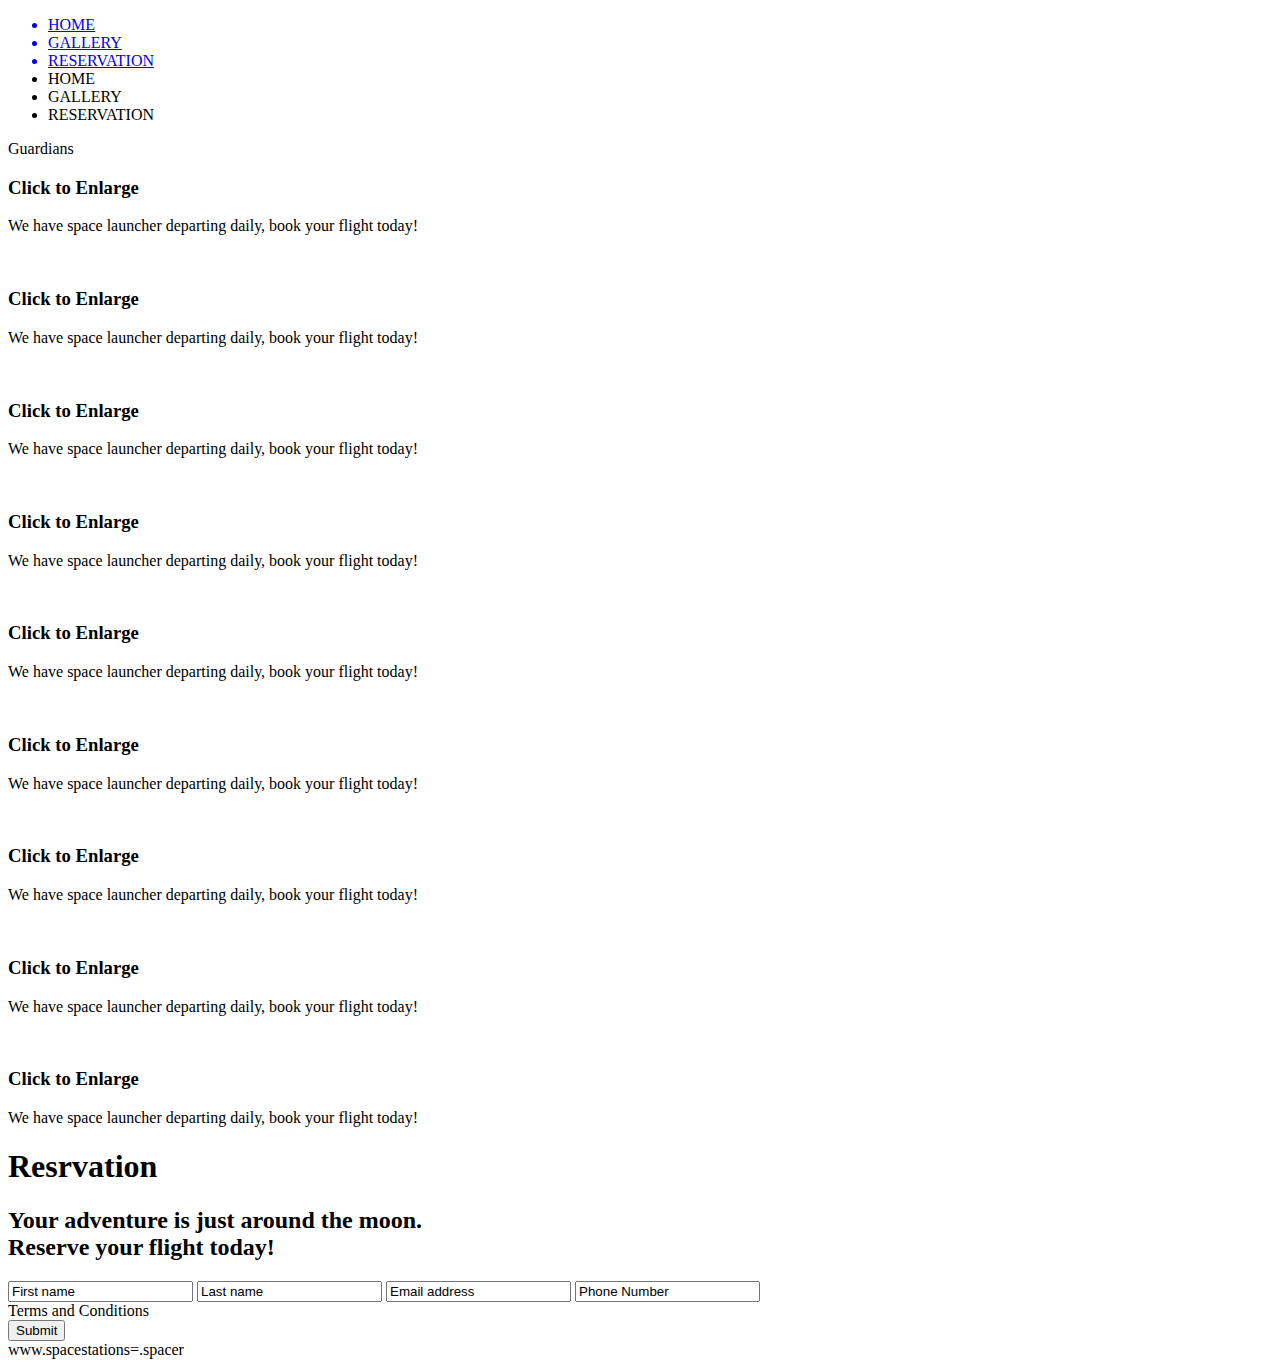
==== Space_Project/index.html @ 84de1da9 "Rename" ====
<!DOCTYPE html>
<html lang+"en">
	<head>
		<meta charset="utf-8">
		<title>Guardians! | Enlist</title>
	</head>
	<body>
	
		<!-- NAV -->
		<div>
			<div>
				<ul>
					<a href="#home" id="link"><li>HOME</li></a>
					<a href="#gallery"><li>GALLERY</li></a>
					<a href="#contact"><li>RESERVATION</li></a>
					<li>HOME</li>
					<li>GALLERY</li>
					<li>RESERVATION</li>
				</ul>
			</div>
		</div>
		<!-- END NAV -->
		
		<!--HOME -->
		<div id="home">
			<div>
				<div>
					<span>Guardians</span>
				</div>
			</div>
		</div>
		<!--END HOME -->
		
		<!-- GALLERY -->
		<section>
			<div id="gallery>
				<h1>Gallery</h1>
				<div>
				
					<!-- PHOTO-CONTAINER 1 -->
					<div>
						<div>
							<img src="./images/thumb/Thumbnail_1.jpg" alt="">
							<div>
								<h3>Click to Enlarge</h3>
								<p>We have space launcher departing daily, book your flight today!</p>
							</div>
						</div>
					</div>
					<!-- PHOTO-CONTAINER 1 -->
					
					<!-- PHOTO-CONTAINER 2 -->
					<div>
						<div>
							<img src="./images/thumb/Thumbnail_2.jpg" alt="">
							<div>
								<h3>Click to Enlarge</h3>
								<p>We have space launcher departing daily, book your flight today!</p>
							</div>
						</div>
					</div>
					<!-- PHOTO-CONTAINER 2 -->
					
					<!-- PHOTO-CONTAINER 3 -->
					<div>
						<div>
							<img src="./images/thumb/Thumbnail_3.jpg" alt="">
							<div>
								<h3>Click to Enlarge</h3>
								<p>We have space launcher departing daily, book your flight today!</p>
							</div>
						</div>
					</div>
					<!-- PHOTO-CONTAINER 3 -->
					
					<!-- PHOTO-CONTAINER 4 -->
					<div>
						<div>
							<img src="./images/thumb/Thumbnail_4.jpg" alt="">
							<div>
								<h3>Click to Enlarge</h3>
								<p>We have space launcher departing daily, book your flight today!</p>
							</div>
						</div>
					</div>
					<!-- PHOTO-CONTAINER 4 -->
					
					<!-- PHOTO-CONTAINER 5 -->
					<div>
						<div>
							<img src="./images/thumb/Thumbnail_5.jpg" alt="">
							<div>
								<h3>Click to Enlarge</h3>
								<p>We have space launcher departing daily, book your flight today!</p>
							</div>
						</div>
					</div>
					<!-- PHOTO-CONTAINER 5 -->
					
					<!-- PHOTO-CONTAINER 6 -->
					<div>
						<div>
							<img src="./images/thumb/Thumbnail_6.jpg" alt="">
							<div>
								<h3>Click to Enlarge</h3>
								<p>We have space launcher departing daily, book your flight today!</p>
							</div>
						</div>
					</div>
					<!-- PHOTO-CONTAINER 6 -->
					
					<!-- PHOTO-CONTAINER 7 -->
					<div>
						<div>
							<img src="./images/thumb/Thumbnail_7.jpg" alt="">
							<div>
								<h3>Click to Enlarge</h3>
								<p>We have space launcher departing daily, book your flight today!</p>
							</div>
						</div>
					</div>
					<!-- PHOTO-CONTAINER 7 -->
					
					<!-- PHOTO-CONTAINER 8 -->
					<div>
						<div>
							<img src="./images/thumb/Thumbnail_8.jpg" alt="">
							<div>
								<h3>Click to Enlarge</h3>
								<p>We have space launcher departing daily, book your flight today!</p>
							</div>
						</div>
					</div>
					<!-- PHOTO-CONTAINER 8 -->
					
					<!-- PHOTO-CONTAINER 9 -->
					<div>
						<div>
							<img src="./images/thumb/Thumbnail_9.jpg" alt="">
							<div>
								<h3>Click to Enlarge</h3>
								<p>We have space launcher departing daily, book your flight today!</p>
							</div>
						</div>
					</div>
					<!-- PHOTO-CONTAINER 9 -->
				
				</div>
			</div>
		</section>
			<!-- END GALLERY -->
					
					<!-- RSVP -->
					<section>
						<div id="contact">
							<div>
								<h1>Resrvation</h1>
								<div>
									<h2><span>Your adventure is just around the moon.<span>
										<br />Reserve your flight today!
									</h2>
									<p>
									<div>
										<form action="" method="post">
											<input class="rsvp" type="text" value="First name">
											<input class="rsvp" type="text" value="Last name">
											<input class="rsvp" type="text" value="Email address">
											<input class="rsvp" type="text" value="Phone Number">
											<div class="form-spacer">
												<label class="terms">Terms and Conditions</label>
											</div>
											<div>
												<input type="submit" value="Submit">
											</div>
										</form>
									</div>
								</div>
							</div>
						</div>
					</section>
					<!--END RSVP -->
					
					<!-- FOOTER -->
					<div>
						www.spacestations=.spacer
					</div>
					<!-- END FOOTER -->
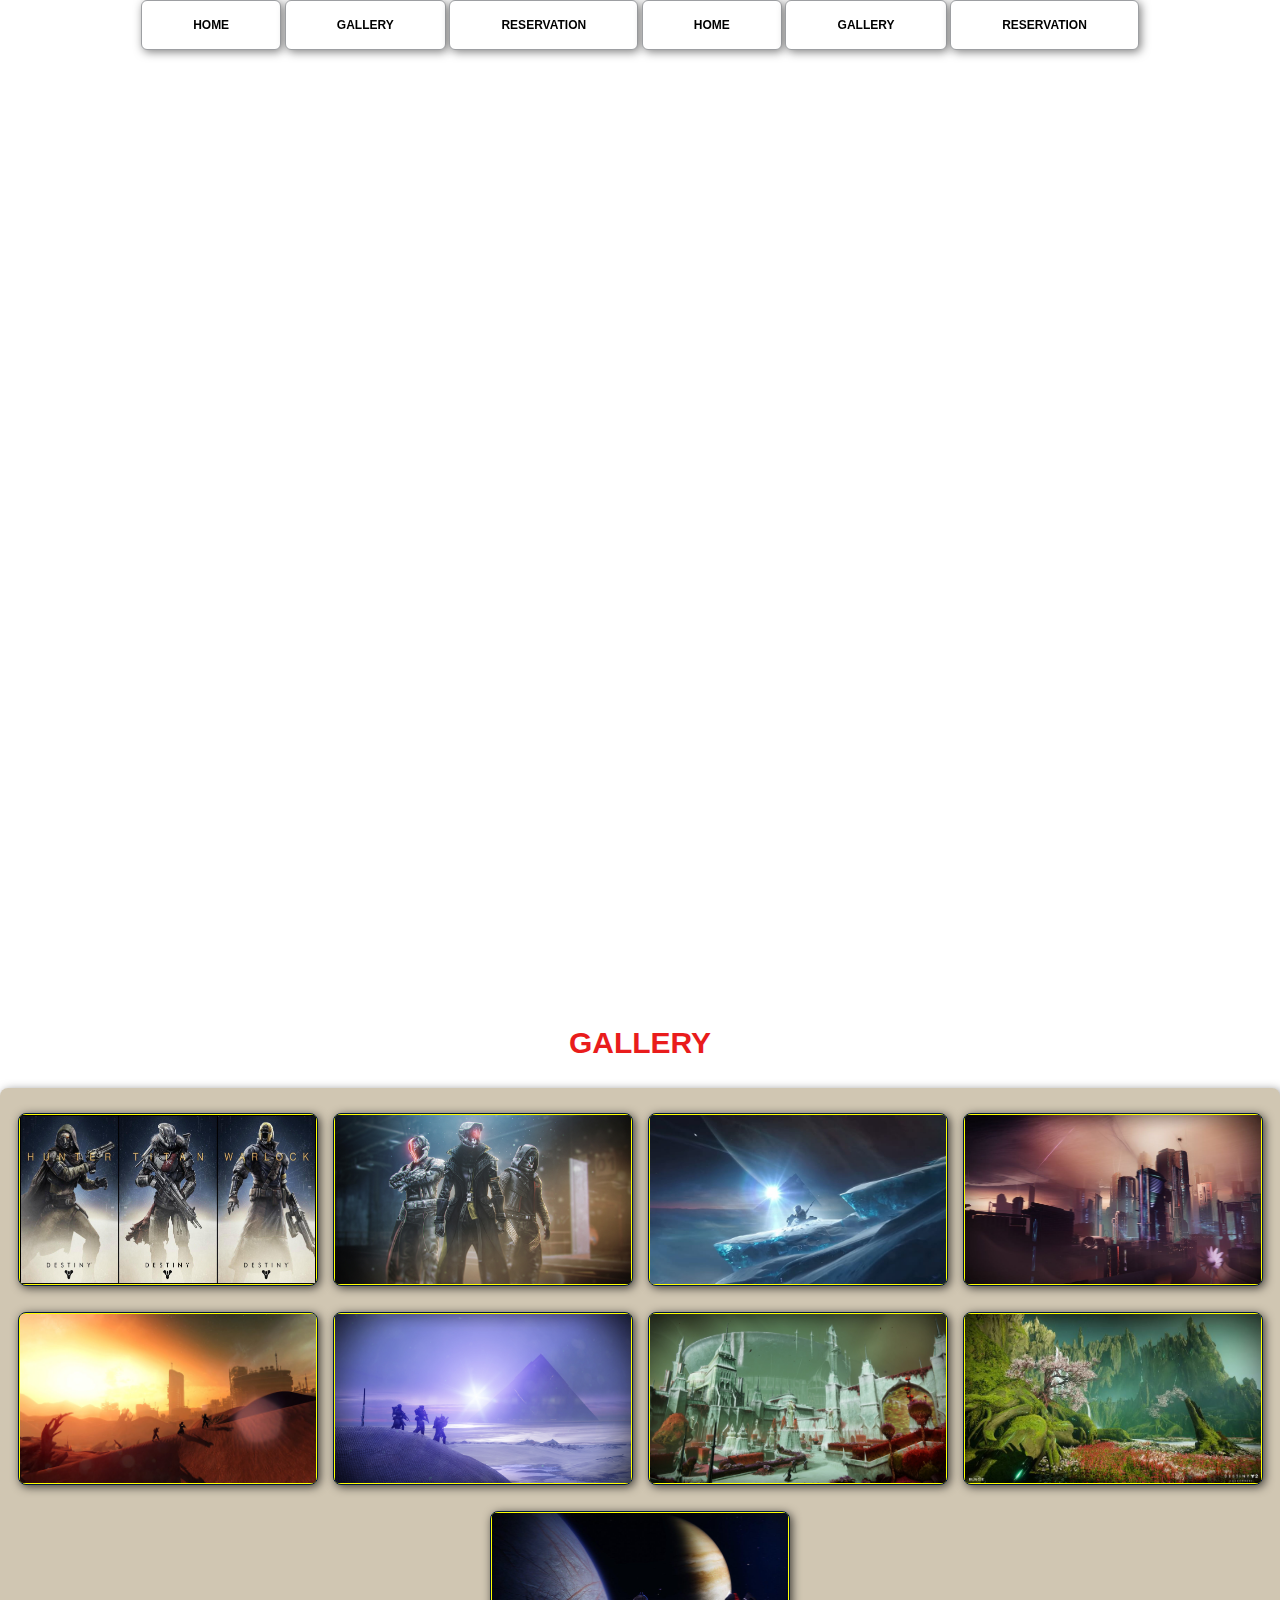
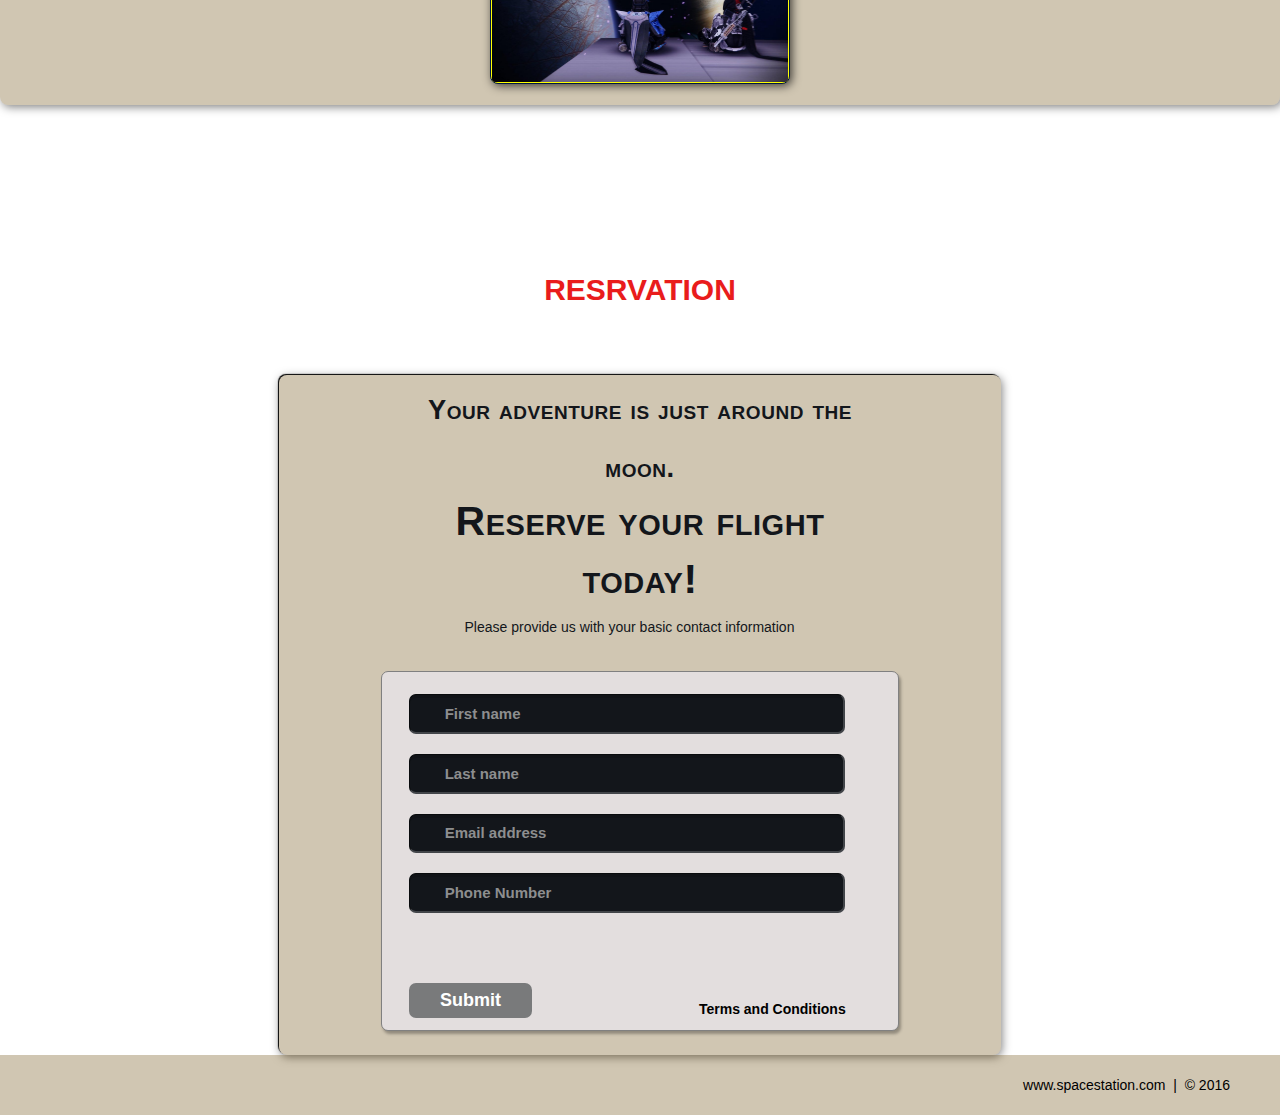
==== commit 19480569: "Space project" ====
--- a/Space_Project/index.html
+++ b/Space_Project/index.html
@@ -1,15 +1,18 @@
 <!DOCTYPE html>
 <html lang+"en">
-	<head>
-		<meta charset="utf-8">
-		<title>Guardians! | Enlist</title>
-	</head>
+
+<head>
+	<meta charset="utf-8">
+	<title>Guardians! | Enlist</title>
+	<link rel="stylesheet" href="./CSS/shared.css">
+	<link rel="stylesheet" href="./CSS/animations.css">
+</head>
 	<body>
 	
 		<!-- NAV -->
-		<div>
-			<div>
-				<ul>
+		<div class="wrap">
+			<div class="menu-container">
+				<ul class="menu">
 					<a href="#home" id="link"><li>HOME</li></a>
 					<a href="#gallery"><li>GALLERY</li></a>
 					<a href="#contact"><li>RESERVATION</li></a>
@@ -23,25 +26,25 @@
 		
 		<!--HOME -->
 		<div id="home">
-			<div>
-				<div>
-					<span>Guardians</span>
+			<div class="container"
+				<div class="text-center">
+					<span class="head-main">Guardians</span>
 				</div>
 			</div>
 		</div>
 		<!--END HOME -->
 		
 		<!-- GALLERY -->
-		<section>
-			<div id="gallery>
+		<section id="gallery>
+			<div class="container">
 				<h1>Gallery</h1>
-				<div>
+				<div class="flex-container">
 				
 					<!-- PHOTO-CONTAINER 1 -->
-					<div>
-						<div>
-							<img src="./images/thumb/Thumbnail_1.jpg" alt="">
-							<div>
+					<div class="photo-container">
+						<div class="photo">
+							<img src="./Images/Thumb/Thumbnail_1.jpg" alt="">
+							<div class="photo-overlay">
 								<h3>Click to Enlarge</h3>
 								<p>We have space launcher departing daily, book your flight today!</p>
 							</div>
@@ -50,10 +53,10 @@
 					<!-- PHOTO-CONTAINER 1 -->
 					
 					<!-- PHOTO-CONTAINER 2 -->
-					<div>
-						<div>
-							<img src="./images/thumb/Thumbnail_2.jpg" alt="">
-							<div>
+					<div class="photo-container">
+						<div class="photo">
+							<img src="./Images/Thumb/Thumbnail_2.jpg" alt="">
+							<div class="photo-overlay">
 								<h3>Click to Enlarge</h3>
 								<p>We have space launcher departing daily, book your flight today!</p>
 							</div>
@@ -62,10 +65,10 @@
 					<!-- PHOTO-CONTAINER 2 -->
 					
 					<!-- PHOTO-CONTAINER 3 -->
-					<div>
-						<div>
-							<img src="./images/thumb/Thumbnail_3.jpg" alt="">
-							<div>
+					<div class="photo-container">
+						<div class="photo">
+							<img src="./Images/Thumb/Thumbnail_3.jpg" alt="">
+							<div class="photo-overlay">
 								<h3>Click to Enlarge</h3>
 								<p>We have space launcher departing daily, book your flight today!</p>
 							</div>
@@ -74,10 +77,10 @@
 					<!-- PHOTO-CONTAINER 3 -->
 					
 					<!-- PHOTO-CONTAINER 4 -->
-					<div>
-						<div>
-							<img src="./images/thumb/Thumbnail_4.jpg" alt="">
-							<div>
+					<div class="photo-container">
+						<div class="photo">
+							<img src="./Images/Thumb/Thumbnail_4.jpg" alt="">
+							<div class="photo-overlay">
 								<h3>Click to Enlarge</h3>
 								<p>We have space launcher departing daily, book your flight today!</p>
 							</div>
@@ -86,10 +89,10 @@
 					<!-- PHOTO-CONTAINER 4 -->
 					
 					<!-- PHOTO-CONTAINER 5 -->
-					<div>
-						<div>
-							<img src="./images/thumb/Thumbnail_5.jpg" alt="">
-							<div>
+					<div class="photo-container">
+						<div class="photo">
+							<img src="./Images/Thumb/Thumbnail_5.jpg" alt="">
+							<div class="photo-overlay">
 								<h3>Click to Enlarge</h3>
 								<p>We have space launcher departing daily, book your flight today!</p>
 							</div>
@@ -98,10 +101,10 @@
 					<!-- PHOTO-CONTAINER 5 -->
 					
 					<!-- PHOTO-CONTAINER 6 -->
-					<div>
-						<div>
-							<img src="./images/thumb/Thumbnail_6.jpg" alt="">
-							<div>
+					<div class="photo-container">
+						<div class="photo">
+							<img src="./Images/Thumb/Thumbnail_6.jpg" alt="">
+							<div class="photo-overlay">
 								<h3>Click to Enlarge</h3>
 								<p>We have space launcher departing daily, book your flight today!</p>
 							</div>
@@ -110,10 +113,10 @@
 					<!-- PHOTO-CONTAINER 6 -->
 					
 					<!-- PHOTO-CONTAINER 7 -->
-					<div>
-						<div>
-							<img src="./images/thumb/Thumbnail_7.jpg" alt="">
-							<div>
+					<div class="photo-container">
+						<div class="photo">
+							<img src="./Images/Thumb/Thumbnail_7.jpg" alt="">
+							<div class="photo-overlay">
 								<h3>Click to Enlarge</h3>
 								<p>We have space launcher departing daily, book your flight today!</p>
 							</div>
@@ -122,10 +125,10 @@
 					<!-- PHOTO-CONTAINER 7 -->
 					
 					<!-- PHOTO-CONTAINER 8 -->
-					<div>
-						<div>
-							<img src="./images/thumb/Thumbnail_8.jpg" alt="">
-							<div>
+					<div class="photo-container">
+						<div class="photo">
+							<img src="./Images/Thumb/Thumbnail_8.jpg" alt="">
+							<div class="photo-overlay">
 								<h3>Click to Enlarge</h3>
 								<p>We have space launcher departing daily, book your flight today!</p>
 							</div>
@@ -134,10 +137,10 @@
 					<!-- PHOTO-CONTAINER 8 -->
 					
 					<!-- PHOTO-CONTAINER 9 -->
-					<div>
-						<div>
-							<img src="./images/thumb/Thumbnail_9.jpg" alt="">
-							<div>
+					<div class="photo-container">
+						<div class="photo">
+							<img src="./Images/Thumb/Thumbnail_9.jpg" alt="">
+							<div class="photo-overlay">
 								<h3>Click to Enlarge</h3>
 								<p>We have space launcher departing daily, book your flight today!</p>
 							</div>
@@ -151,16 +154,19 @@
 			<!-- END GALLERY -->
 					
 					<!-- RSVP -->
-					<section>
-						<div id="contact">
-							<div>
-								<h1>Resrvation</h1>
-								<div>
-									<h2><span>Your adventure is just around the moon.<span>
+					<section id="contact">
+						<div class="container">
+							<div class="heading-padding"></div>
+								<h1 class="heading-padding">Resrvation</h1>
+								<div class="reservation">
+									<h2>
+										<span>Your adventure is just around the moon.<span>
 										<br />Reserve your flight today!
 									</h2>
-									<p>
-									<div>
+									<p class="rsvp-text">
+										Please provide us with your basic contact information
+									</p>
+									<div class="form-rsvp">
 										<form action="" method="post">
 											<input class="rsvp" type="text" value="First name">
 											<input class="rsvp" type="text" value="Last name">
@@ -169,7 +175,7 @@
 											<div class="form-spacer">
 												<label class="terms">Terms and Conditions</label>
 											</div>
-											<div>
+											<div class="submit">
 												<input type="submit" value="Submit">
 											</div>
 										</form>
@@ -181,8 +187,8 @@
 					<!--END RSVP -->
 					
 					<!-- FOOTER -->
-					<div>
-						www.spacestations=.spacer
+					<div id="footer">
+						www.spacestation.com &nbsp;|&nbsp; &copy; 2016
 					</div>
 					<!-- END FOOTER -->
 									
--- a/Space_Project/CSS/shared.css
+++ b/Space_Project/CSS/shared.css
@@ -0,0 +1,356 @@
+/*-------------------------------------------
+        GENERIC STYLES
+-------------------------------------------*/
+html {
+    font-faamily: sans-serif;
+    font-size: 62.5%;
+    -webkit-tap-highlight-color: rgba(0, 0, 0, 0);
+    -webkit-text-size-adjust: 100%;
+    -ms-text-size-adjust: 100%;
+}
+
+body {
+    font-size: 14px;
+    margin: 0;
+    font-family: "Helvetica Neue", Helvetica, Arial, sans-sarif;
+    line-height: 1.42857143;
+    color: #333;
+    background-color: #fff;
+}
+
+footer,
+nav {
+    display: block;
+}
+
+h1, h2, h3, h4, h5, h6 {
+    font-family: 'open sans', sans-serif;
+}
+
+h1 {
+    line-height: 50px;
+    font-weight: 900;
+    font-size: 30px;
+    text-transform: uppercase;
+    text-align: center;
+    color: #E91C1C;
+    text-shadow: 2px 2px 3px rgba(0, 0, 0, 0)
+}
+
+h2 {
+    line-height: 50px;
+    color: #E91C1C;
+}
+
+h3 {
+    line-height: 30px;
+    padding-bottom: 20px;
+}
+
+h4 {
+    padding-top: 25px;
+    line-height: 40px;
+    padding-bottom: 0px;
+    font-size: 22px;
+    font-weight: 900;
+}
+
+p {
+    font-weight: 300;
+    line-height: 30px;
+    padding-bottom: 15px;
+}
+
+.text-center {
+    text-align: 40px;
+}
+
+.heading-padding {
+    padding-bottom: 40px;
+}
+
+section {
+    padding-top: 50px;
+    margin-top: 50px;
+}
+
+.navbar {
+    height:105px;
+    max-height: 340px;
+    display: inline-block;
+}
+
+.container {
+    padding-right: 15px;
+    padding-left: 15px;
+    margin-right: auto;
+    margin-left: auto;
+}
+
+.container-fluid {
+    padding-right: 15px;
+    padding-left: 15px;
+    margin-right: auto;
+    margin-left: auto;
+}
+
+.row {
+    margin-right: -15px;
+    margin-left: -15px;
+}
+
+.clearfix::after,
+.container::after,
+navbar::after {
+    clear: both;
+    display: table;
+    content: "";
+}
+
+.wrap {
+    height: 100%;
+    width: 100%;
+    position: absolute;
+    overflow: hidden;
+    top: 0;
+    left: 0;
+    text-align: center;
+}
+
+.menu-container {
+    max-height: 340px;
+    margin: 0% auto;
+    content:"";
+    width: 100%;
+    position: fixed;
+    z-index: 100;
+}
+ #home { 
+    background: url(../Images/Thumb/Background_Thumbnail.jpg);
+    background-attachment: fixed;
+    -webkit-background-size: cover;
+    -moz-background-size: cover;
+    -o-background-size: cover;
+    background-size: cover;
+    width: 100%;
+    display: block;
+    height: auto;
+    padding-top: 350px;
+    padding-bottom: 500px;
+    color: #fff;
+ }
+
+ .head-main {
+    text-shadow: 2px 4px 5px rgba (0, 0, 0, 0.9);
+    font-variant: small-caps;
+    color: #fff;
+    letter-spacing: 5pt;
+    word-spacing: 5pt;
+    word-spacing: 21pt;
+    font-size: 4.5em;
+    text-align: left;
+    font-family: impact, sans-serif;
+    line-height: 2;
+    font-weight: 900;
+    border: 5px double #fff;
+    padding: 10px; 
+ }
+
+ .head-sub-main {
+    font-size: 23px;
+    font-weight: 500;
+    padding: 50px 20px 10px 20px;
+    text-transform: uppercase;
+ }
+
+ .head-last {
+    font-size: 23px;
+    font-weight: 500;
+    padding: 50px 20px 10px 20px;
+    text-transform: uppercase;
+ }
+
+ /*------------------------------------------------------
+    Contact Style
+-------------------------------------------------------*/
+.flex-container{
+    display: -webkit-flex;
+    display: flex;
+    flex-wrap: wrap;
+    padding: 10px;
+    border-radius: 8px;
+    margin: 0px auto;
+    background-color: rgba(100, 65, 0, .3);
+    box-shadow: 2px 2px 10px 0 rgba(0, 0, 0, 0.5);
+}
+
+#contact{
+    background-cololr: #f5f3f3;
+}
+.reservation {
+    width: 60%;
+    padding: 10px;
+    border-radius: 8px;
+    margin: 0px auto;
+    background-color: rgba(100, 65, 0, .3);
+    box-shadow: -1px -1px 1px 0 rgba(0, 0, 0, 1), 1px 2px 10px 0 rgba(0, 0, 0, 0.5)
+}
+
+.reservation h2 {
+    width:  70%;
+    text-align: center;
+    margin: 0 auto;
+    color: #13161b;
+    font-weight: 500; 
+    font-size: 1.3em;
+    letter-spacing: 0pt;
+    word-spacing: 0pt;
+}
+
+.reservation h2 span {
+    width:  70%;
+    text-align: center;
+    margin: 0 auto;
+    color: #13161b;
+    font-weight: 900; 
+    font-size: 1.5em;
+    font-variant: small-caps;
+    letter-spacing: .4pt;
+    word-spacing: .3pt;
+}
+
+.reservation p {
+    color: #13161B;
+    width: 50%;
+    margin: 0 auto;
+}
+
+.reservation form {
+    font-size: 15px;
+    outline: none;
+    font-weight: 600;
+    color: #8D8E8F;
+    padding: 12px 12px;
+    width: 70%;
+    border: 1px solid #808080;
+    margin: 2% auto;
+    border-radius: 7px;
+    background: rgb(227, 222, 222);
+    box-shadow: 2px 3px 3px 0px rgba(0, 0, 0, 0.3);
+    font-family: 'Raleway', sans-serif;
+}
+
+.reservation input[type="text"] {
+    font-size: 15px;
+    outline: none;
+    font-weight: 600;
+    color: #8D8E8F;
+    padding: 2% 1% 2% 7%;
+    width: 80%;
+    border-top: 1px solid #090B0D;
+    border-right: 2px solid #424549;
+    border-bottom: 2px solid #424549;
+    border-left: 1px solid #090B0D;
+    margin: 10px 1em;
+    border-radius: 7px;
+    background: #13161B;
+    box-shadow: inset 0px 3px 0px 0px rgba(5, 5, 5, 0.15);
+    font-family: 'raleway', sans-serif;
+}
+
+.reservation input[type="text"]:hover {
+    box-shadow: 0 0 18px rgba(100, 65, 0, .8);
+}
+
+.form-spacer {
+    padding: 30px 39px;
+}
+
+.terms {
+    margin: 30px 1px 0 0;
+    margin-top: 13%;
+    padding-left: 52px;
+    font-size: 14px;
+    line-height: 5px;
+    color: #000;
+    cursor: pointer;
+    font-family: 'Raleway', sans-serif;
+    font-weight: 600;
+    position: relative;
+    display: inline;
+    float: right;
+}
+
+.terms:hover{
+    color: orange;
+    text-decoration: underline;
+}
+
+.submit input[type="submit"]{
+    color: rgb(255, 255, 255);
+    cursor: pointer;
+    border: none;
+    font-weight: 900;
+    outline: none;
+    text-align: center;
+    font-family: 'Raleway',sans-serif;
+    margin: 0px 3%;
+    padding: 7px 0px;
+    width: 25%;
+    font-size: 18px;
+    transition: border-color 0.3s color 0.3s background-color0.3s;
+    border-radius: 7px;
+    background-color: #797a7b;
+    box-shadow: 1px 1px 4px 0 rgba (0, 0, 0, 0.3);
+}
+
+.submit input[type="submit"]:hover {
+    color: #000;
+    background-color: #8D8E8F;
+    box-shadow: inset 1px 2px 15px 0 rgba(0, 0, 0, 0.5);
+}
+
+/*---------------------------------------------------------------
+    FOOTER STYLES
+---------------------------------------------------------------*/
+#footer {
+    background-color: rgba(100, 65, 0, .3);
+    color: #000;
+    text-shadow: 2px 2px 8px 0 rgba(0, 0, 0, .3);
+    padding: 20px 50px 20px 50px;
+    text-align: right;
+}
+
+/*--------------------------------------------------------------
+    @MEDIA QUERIES
+--------------------------------------------------------------*/
+
+@media all and (max-width: 640px) and (min-width: 200px) {
+    .head-main {
+        font-size: 28px;
+    }
+}
+
+@media all and (min-width: 381px) and (min-width: 200px) {
+    .head-main {
+        font-size: 24px;
+    }
+}
+
+@media (min-width: 768px) {
+    .container {
+        width: 750px;
+    }
+}
+
+@media (min-width: 992px) {
+    .container {
+        width: 750px;
+    }
+}
+
+@media (min-width: 1200px) {
+    .container {
+        width: 1170px;
+    }
+}--- a/Space_Project/CSS/animations.css
+++ b/Space_Project/CSS/animations.css
@@ -0,0 +1,108 @@
+
+/*-------------------------------------------------------
+    MENU SECTION ANIMATION
+-------------------------------------------------------*/
+.menu {
+    color: #f00;
+    font: bold 12px/18px sans-serif;
+    text-align: center;
+    display: inline;
+    margin: 0% auto;
+    padding: 0;
+    list-style: none;
+    text-decoration: none;
+}
+
+.menu li { 
+    color: #000;
+    background-color: rgba(255, 255, 255, 1);
+    display: inline-block;
+    margin: 0% auto;
+    position: relative;
+    padding: 15px 4%;
+    border: 1px solid #9D9FA2;
+    box-shadow: 2px 2px 10px 0 rgba(0, 0, 0, 0.5);
+    border-radius: 6px;
+    /*background-color: #052136;*/
+    cursor: pointer;
+    transition-property: background;
+    transition-duration: .4s;
+    transition-delay: 0s;
+    transition-timing-function: ease-in-out;
+}
+
+.menu li:hover {
+    color: #f00;
+    background-color: rgba(100, 65,0,0.3);
+}
+
+/*-----------------------------------------------------
+    GALLERY SECTION ANIMATION
+-----------------------------------------------------*/
+
+.photo {
+    position: relative;
+    line-height: 0;
+    margin-bottom: 2em;
+    overflow: hidden;
+    border-radius: 8px;
+    padding: 1px;
+    border: 1px solid #021a40;
+    background-color: #ff0;
+    box-shadow: 2px 2px 10px 0 rgba(0, 0, 0, 0.7);
+}
+
+.photo-container {
+    text-align: center;
+    margin: 15px auto;
+    width: 300px;
+    height: 169px;
+}
+
+.photo-container img {
+    max-width: 100%;
+    width: 300px;
+    height: 169px;
+}
+
+.photo-overlay {
+    color: #fff;
+    position: absolute;
+    top: 0;
+    right: ;
+    bottom: 0;
+    left: 0;
+    padding-left: 20px;
+    padding-right: 20px;
+    justify-content: center;
+    align-items: center;
+    background: rgba(0, 0, 0, .5)
+}
+
+.white-head {
+    color: #C9BDAA;
+    margin-top: 5%;
+}
+/*----------------------------------------------
+    PHOTO OVERLAY TRANSITIONS
+----------------------------------------------*/
+
+.photo-overlay {
+    opacity: 0;
+    transition: opacity .5s;
+    border-radius: 10px;
+    cursor: pointer;
+}
+
+.photo-overlay:hover {
+    opacity: 1;
+}
+
+.photo img {
+    transition: transform .5s;
+    transform-origin: 50% 50%;
+}
+
+.photo:hover img {
+    transform: scale(1.1);
+}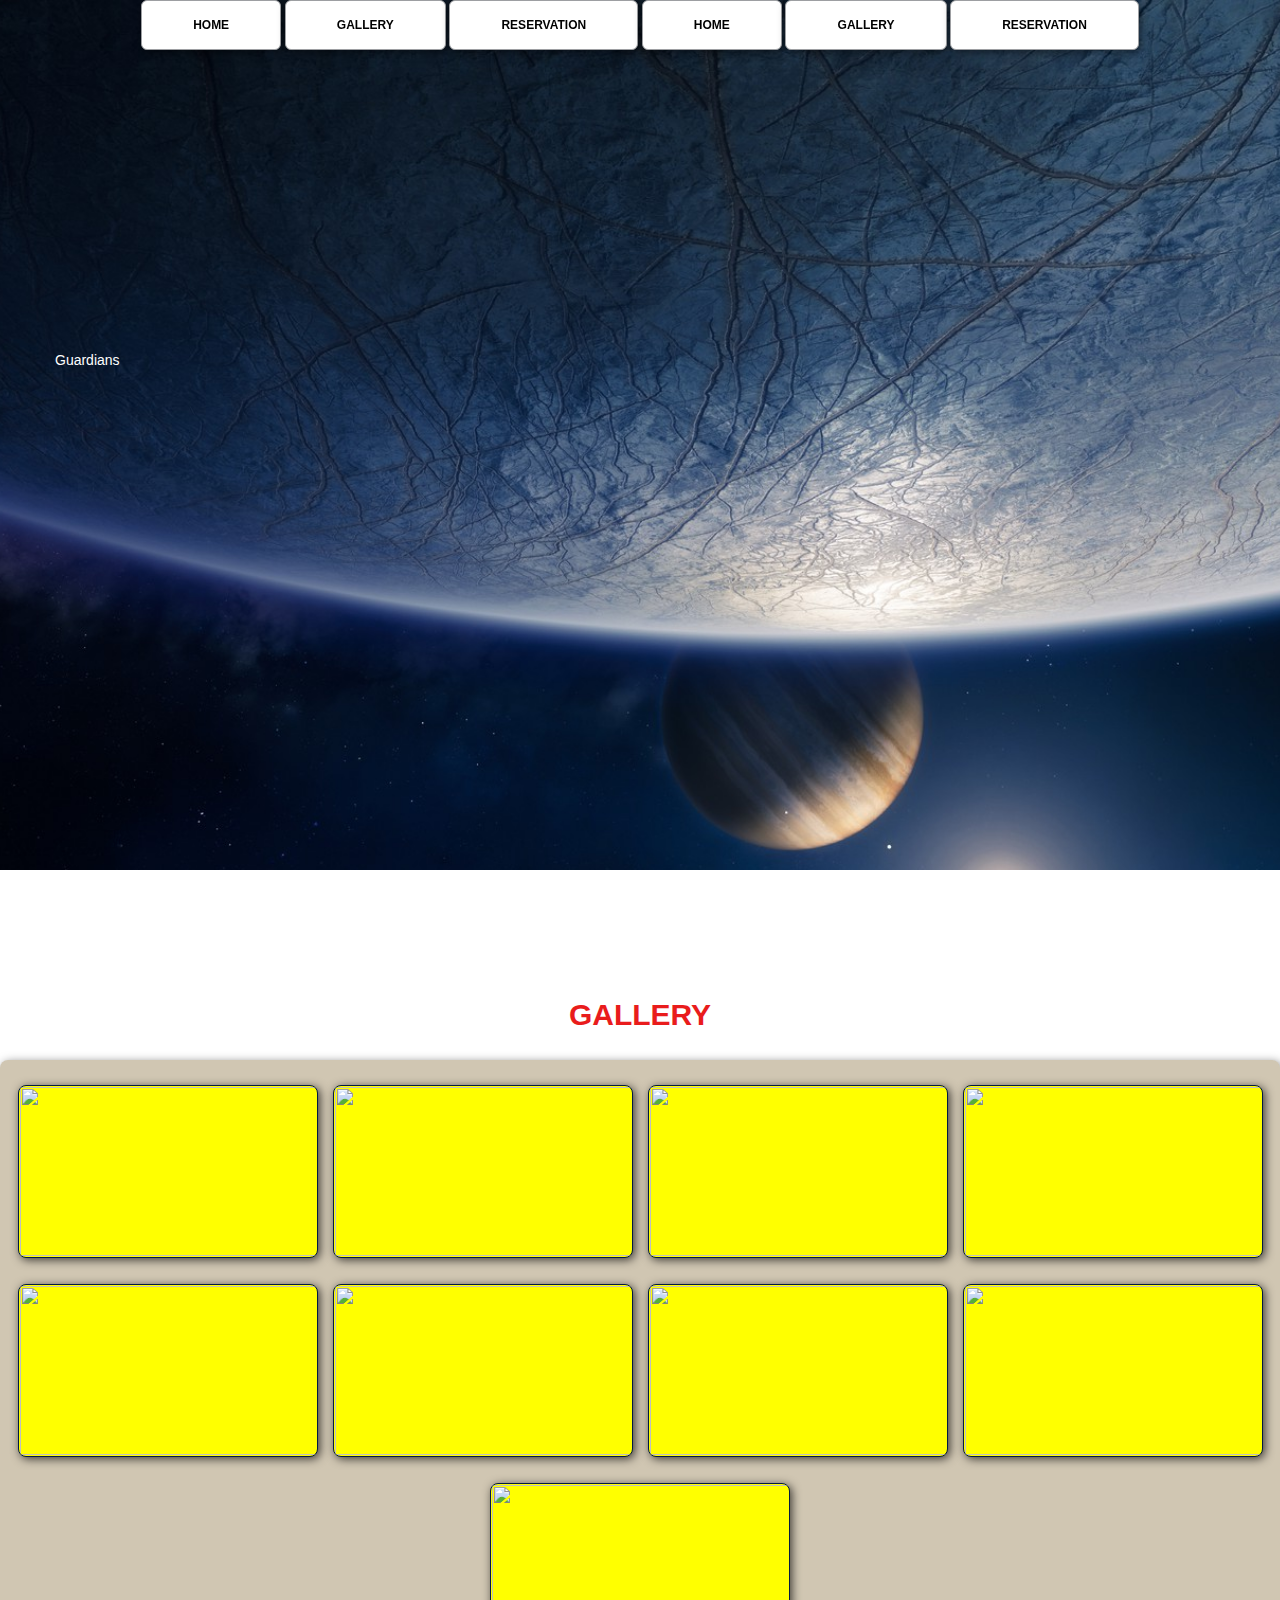
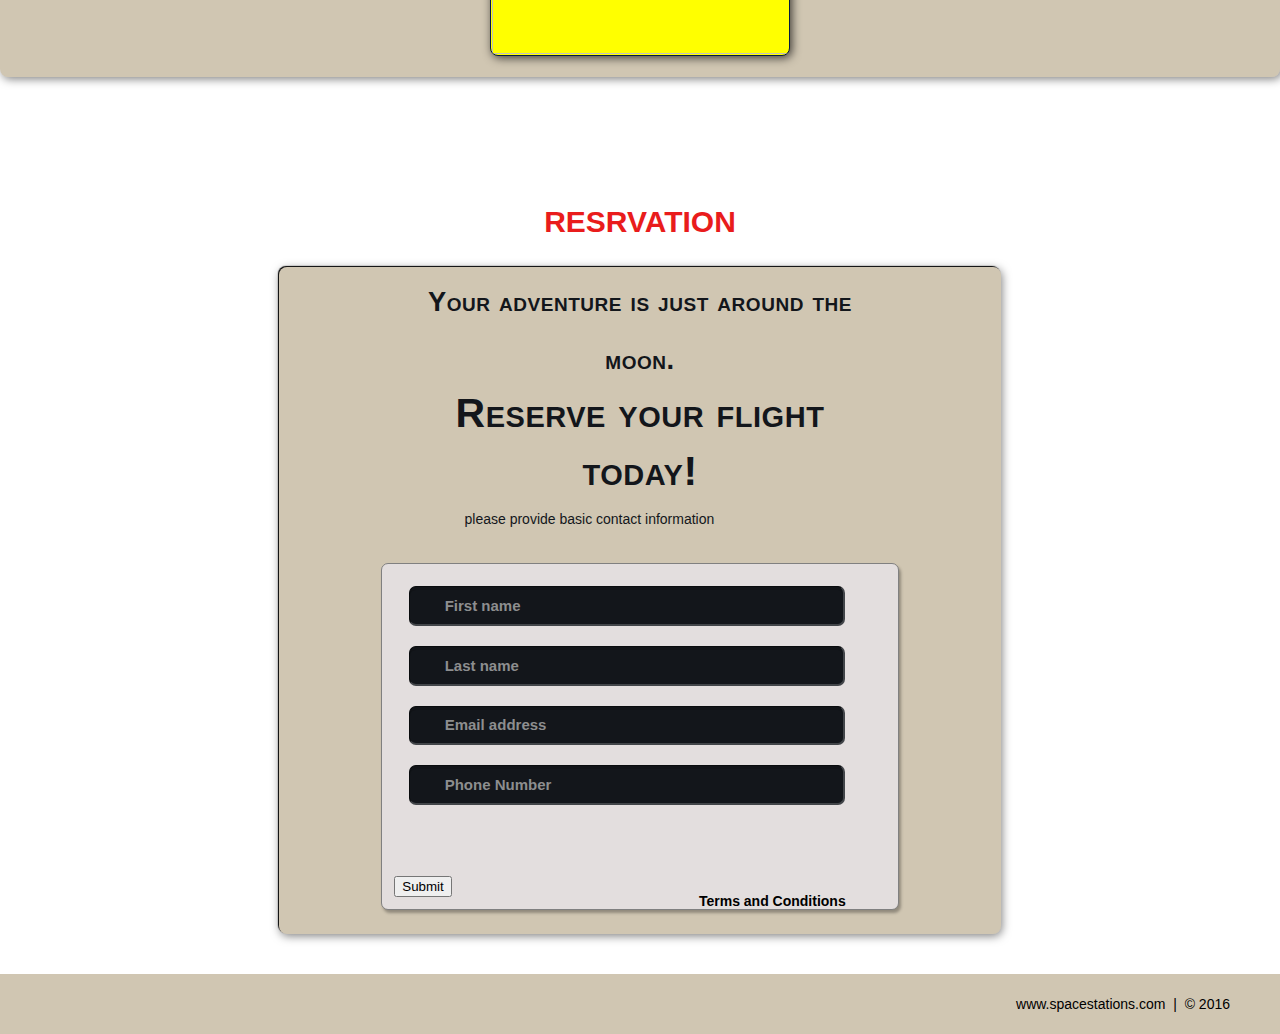
==== commit 6b6e5339: "index.html change" ====
--- a/Space_Project/index.html
+++ b/Space_Project/index.html
@@ -1,12 +1,11 @@
 <!DOCTYPE html>
 <html lang+"en">
-
-<head>
-	<meta charset="utf-8">
-	<title>Guardians! | Enlist</title>
-	<link rel="stylesheet" href="./CSS/shared.css">
-	<link rel="stylesheet" href="./CSS/animations.css">
-</head>
+	<head>
+		<meta charset="utf-8">
+		<title>Guardians! | Enlist</title>
+		<link rel="stylesheet" href="./CSS/shared.css">
+		<link rel="stylesheet" href="./CSS/animations.css">
+	</head>
 	<body>
 	
 		<!-- NAV -->
@@ -26,9 +25,9 @@
 		
 		<!--HOME -->
 		<div id="home">
-			<div class="container"
+			<div class="container">
 				<div class="text-center">
-					<span class="head-main">Guardians</span>
+					<span>Guardians</span>
 				</div>
 			</div>
 		</div>
@@ -43,7 +42,7 @@
 					<!-- PHOTO-CONTAINER 1 -->
 					<div class="photo-container">
 						<div class="photo">
-							<img src="./Images/Thumb/Thumbnail_1.jpg" alt="">
+							<img src="./images/thumb/Thumbnail_1.jpg" alt="">
 							<div class="photo-overlay">
 								<h3>Click to Enlarge</h3>
 								<p>We have space launcher departing daily, book your flight today!</p>
@@ -55,7 +54,7 @@
 					<!-- PHOTO-CONTAINER 2 -->
 					<div class="photo-container">
 						<div class="photo">
-							<img src="./Images/Thumb/Thumbnail_2.jpg" alt="">
+							<img src="./images/thumb/Thumbnail_2.jpg" alt="">
 							<div class="photo-overlay">
 								<h3>Click to Enlarge</h3>
 								<p>We have space launcher departing daily, book your flight today!</p>
@@ -67,7 +66,7 @@
 					<!-- PHOTO-CONTAINER 3 -->
 					<div class="photo-container">
 						<div class="photo">
-							<img src="./Images/Thumb/Thumbnail_3.jpg" alt="">
+							<img src="./images/thumb/Thumbnail_3.jpg" alt="">
 							<div class="photo-overlay">
 								<h3>Click to Enlarge</h3>
 								<p>We have space launcher departing daily, book your flight today!</p>
@@ -79,7 +78,7 @@
 					<!-- PHOTO-CONTAINER 4 -->
 					<div class="photo-container">
 						<div class="photo">
-							<img src="./Images/Thumb/Thumbnail_4.jpg" alt="">
+							<img src="./images/thumb/Thumbnail_4.jpg" alt="">
 							<div class="photo-overlay">
 								<h3>Click to Enlarge</h3>
 								<p>We have space launcher departing daily, book your flight today!</p>
@@ -91,7 +90,7 @@
 					<!-- PHOTO-CONTAINER 5 -->
 					<div class="photo-container">
 						<div class="photo">
-							<img src="./Images/Thumb/Thumbnail_5.jpg" alt="">
+							<img src="./images/thumb/Thumbnail_5.jpg" alt="">
 							<div class="photo-overlay">
 								<h3>Click to Enlarge</h3>
 								<p>We have space launcher departing daily, book your flight today!</p>
@@ -103,7 +102,7 @@
 					<!-- PHOTO-CONTAINER 6 -->
 					<div class="photo-container">
 						<div class="photo">
-							<img src="./Images/Thumb/Thumbnail_6.jpg" alt="">
+							<img src="./images/thumb/Thumbnail_6.jpg" alt="">
 							<div class="photo-overlay">
 								<h3>Click to Enlarge</h3>
 								<p>We have space launcher departing daily, book your flight today!</p>
@@ -115,7 +114,7 @@
 					<!-- PHOTO-CONTAINER 7 -->
 					<div class="photo-container">
 						<div class="photo">
-							<img src="./Images/Thumb/Thumbnail_7.jpg" alt="">
+							<img src="./images/thumb/Thumbnail_7.jpg" alt="">
 							<div class="photo-overlay">
 								<h3>Click to Enlarge</h3>
 								<p>We have space launcher departing daily, book your flight today!</p>
@@ -127,7 +126,7 @@
 					<!-- PHOTO-CONTAINER 8 -->
 					<div class="photo-container">
 						<div class="photo">
-							<img src="./Images/Thumb/Thumbnail_8.jpg" alt="">
+							<img src="./images/thumb/Thumbnail_8.jpg" alt="">
 							<div class="photo-overlay">
 								<h3>Click to Enlarge</h3>
 								<p>We have space launcher departing daily, book your flight today!</p>
@@ -139,7 +138,7 @@
 					<!-- PHOTO-CONTAINER 9 -->
 					<div class="photo-container">
 						<div class="photo">
-							<img src="./Images/Thumb/Thumbnail_9.jpg" alt="">
+							<img src="./images/thumb/Thumbnail_9.jpg" alt="">
 							<div class="photo-overlay">
 								<h3>Click to Enlarge</h3>
 								<p>We have space launcher departing daily, book your flight today!</p>
@@ -156,17 +155,17 @@
 					<!-- RSVP -->
 					<section id="contact">
 						<div class="container">
-							<div class="heading-padding"></div>
-								<h1 class="heading-padding">Resrvation</h1>
+							<div class="heading-padding">
+								<h1 class="hading-padding">Resrvation</h1>
 								<div class="reservation">
 									<h2>
 										<span>Your adventure is just around the moon.<span>
-										<br />Reserve your flight today!
+										<br/>Reserve your flight today!
 									</h2>
 									<p class="rsvp-text">
-										Please provide us with your basic contact information
+										please provide basic contact information
 									</p>
-									<div class="form-rsvp">
+									<div>
 										<form action="" method="post">
 											<input class="rsvp" type="text" value="First name">
 											<input class="rsvp" type="text" value="Last name">
@@ -175,7 +174,7 @@
 											<div class="form-spacer">
 												<label class="terms">Terms and Conditions</label>
 											</div>
-											<div class="submit">
+											<div>
 												<input type="submit" value="Submit">
 											</div>
 										</form>
@@ -188,7 +187,7 @@
 					
 					<!-- FOOTER -->
 					<div id="footer">
-						www.spacestation.com &nbsp;|&nbsp; &copy; 2016
+						www.spacestations.com &nbsp;|&nbsp; &copy; 2016
 					</div>
 					<!-- END FOOTER -->
 									
--- a/Space_Project/CSS/shared.css
+++ b/Space_Project/CSS/shared.css
@@ -104,7 +104,7 @@
 navbar::after {
     clear: both;
     display: table;
-    content: "";
+    content: " ";
 }
 
 .wrap {
@@ -120,13 +120,13 @@
 .menu-container {
     max-height: 340px;
     margin: 0% auto;
-    content:"";
+    content:" ";
     width: 100%;
     position: fixed;
     z-index: 100;
 }
  #home { 
-    background: url(../Images/Thumb/Background_Thumbnail.jpg);
+    background: url(../Images/Thumb/Background_Thumbnail.jpg) no-repeat 50% 50%;
     background-attachment: fixed;
     -webkit-background-size: cover;
     -moz-background-size: cover;
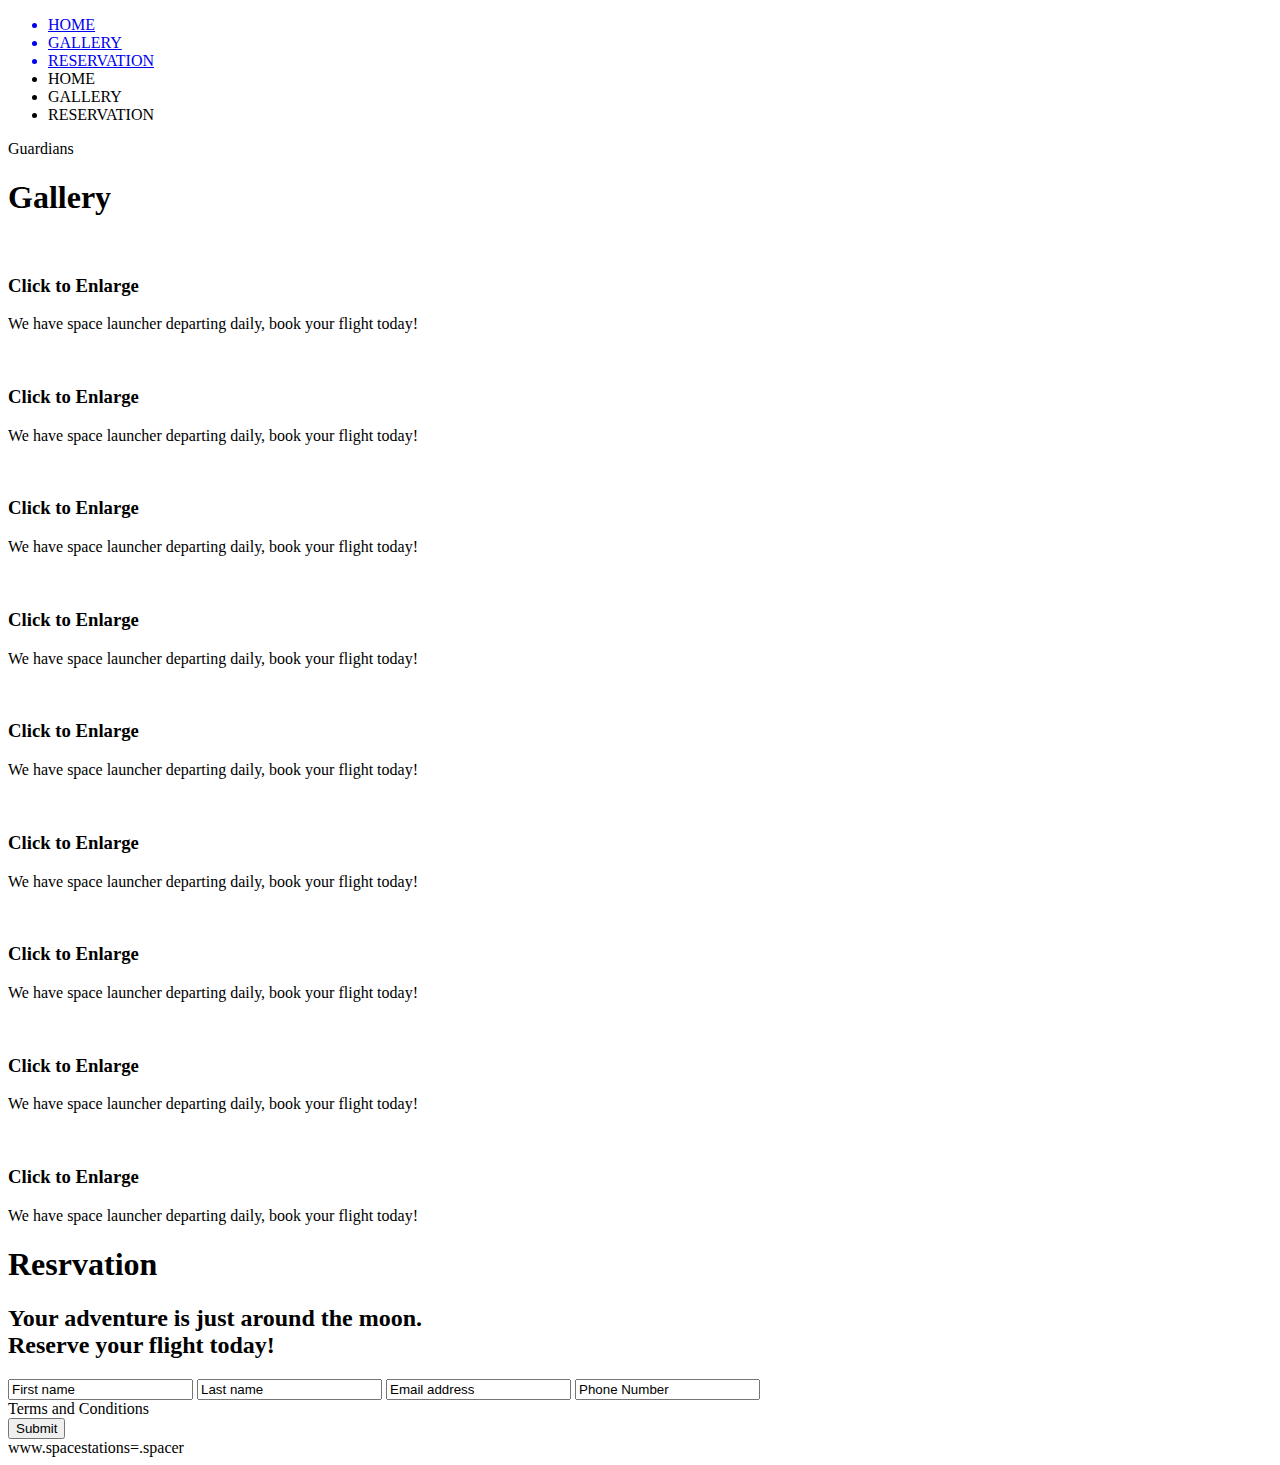
==== commit bd6ccf0f: "Merge branch 'github-assignment' of https://github.com/Swagrid629/HTML-and-CSS-Projects into github-" ====
--- a/Space_Project/index.html
+++ b/Space_Project/index.html
@@ -3,8 +3,6 @@
 	<head>
 		<meta charset="utf-8">
 		<title>Guardians! | Enlist</title>
-		<link rel="stylesheet" href="./CSS/shared.css">
-		<link rel="stylesheet" href="./CSS/animations.css">
 	</head>
 	<body>
 	
@@ -25,8 +23,8 @@
 		
 		<!--HOME -->
 		<div id="home">
-			<div class="container">
-				<div class="text-center">
+			<div>
+				<div>
 					<span>Guardians</span>
 				</div>
 			</div>
@@ -40,10 +38,10 @@
 				<div class="flex-container">
 				
 					<!-- PHOTO-CONTAINER 1 -->
-					<div class="photo-container">
-						<div class="photo">
+					<div>
+						<div>
 							<img src="./images/thumb/Thumbnail_1.jpg" alt="">
-							<div class="photo-overlay">
+							<div>
 								<h3>Click to Enlarge</h3>
 								<p>We have space launcher departing daily, book your flight today!</p>
 							</div>
@@ -52,10 +50,10 @@
 					<!-- PHOTO-CONTAINER 1 -->
 					
 					<!-- PHOTO-CONTAINER 2 -->
-					<div class="photo-container">
-						<div class="photo">
+					<div>
+						<div>
 							<img src="./images/thumb/Thumbnail_2.jpg" alt="">
-							<div class="photo-overlay">
+							<div>
 								<h3>Click to Enlarge</h3>
 								<p>We have space launcher departing daily, book your flight today!</p>
 							</div>
@@ -64,10 +62,10 @@
 					<!-- PHOTO-CONTAINER 2 -->
 					
 					<!-- PHOTO-CONTAINER 3 -->
-					<div class="photo-container">
-						<div class="photo">
+					<div>
+						<div>
 							<img src="./images/thumb/Thumbnail_3.jpg" alt="">
-							<div class="photo-overlay">
+							<div>
 								<h3>Click to Enlarge</h3>
 								<p>We have space launcher departing daily, book your flight today!</p>
 							</div>
@@ -76,10 +74,10 @@
 					<!-- PHOTO-CONTAINER 3 -->
 					
 					<!-- PHOTO-CONTAINER 4 -->
-					<div class="photo-container">
-						<div class="photo">
+					<div>
+						<div>
 							<img src="./images/thumb/Thumbnail_4.jpg" alt="">
-							<div class="photo-overlay">
+							<div>
 								<h3>Click to Enlarge</h3>
 								<p>We have space launcher departing daily, book your flight today!</p>
 							</div>
@@ -88,10 +86,10 @@
 					<!-- PHOTO-CONTAINER 4 -->
 					
 					<!-- PHOTO-CONTAINER 5 -->
-					<div class="photo-container">
-						<div class="photo">
+					<div>
+						<div>
 							<img src="./images/thumb/Thumbnail_5.jpg" alt="">
-							<div class="photo-overlay">
+							<div>
 								<h3>Click to Enlarge</h3>
 								<p>We have space launcher departing daily, book your flight today!</p>
 							</div>
@@ -100,10 +98,10 @@
 					<!-- PHOTO-CONTAINER 5 -->
 					
 					<!-- PHOTO-CONTAINER 6 -->
-					<div class="photo-container">
-						<div class="photo">
+					<div>
+						<div>
 							<img src="./images/thumb/Thumbnail_6.jpg" alt="">
-							<div class="photo-overlay">
+							<div>
 								<h3>Click to Enlarge</h3>
 								<p>We have space launcher departing daily, book your flight today!</p>
 							</div>
@@ -112,10 +110,10 @@
 					<!-- PHOTO-CONTAINER 6 -->
 					
 					<!-- PHOTO-CONTAINER 7 -->
-					<div class="photo-container">
-						<div class="photo">
+					<div>
+						<div>
 							<img src="./images/thumb/Thumbnail_7.jpg" alt="">
-							<div class="photo-overlay">
+							<div>
 								<h3>Click to Enlarge</h3>
 								<p>We have space launcher departing daily, book your flight today!</p>
 							</div>
@@ -124,10 +122,10 @@
 					<!-- PHOTO-CONTAINER 7 -->
 					
 					<!-- PHOTO-CONTAINER 8 -->
-					<div class="photo-container">
-						<div class="photo">
+					<div>
+						<div>
 							<img src="./images/thumb/Thumbnail_8.jpg" alt="">
-							<div class="photo-overlay">
+							<div>
 								<h3>Click to Enlarge</h3>
 								<p>We have space launcher departing daily, book your flight today!</p>
 							</div>
@@ -136,10 +134,10 @@
 					<!-- PHOTO-CONTAINER 8 -->
 					
 					<!-- PHOTO-CONTAINER 9 -->
-					<div class="photo-container">
-						<div class="photo">
+					<div>
+						<div>
 							<img src="./images/thumb/Thumbnail_9.jpg" alt="">
-							<div class="photo-overlay">
+							<div>
 								<h3>Click to Enlarge</h3>
 								<p>We have space launcher departing daily, book your flight today!</p>
 							</div>
@@ -153,18 +151,15 @@
 			<!-- END GALLERY -->
 					
 					<!-- RSVP -->
-					<section id="contact">
-						<div class="container">
-							<div class="heading-padding">
-								<h1 class="hading-padding">Resrvation</h1>
-								<div class="reservation">
-									<h2>
-										<span>Your adventure is just around the moon.<span>
-										<br/>Reserve your flight today!
+					<section>
+						<div id="contact">
+							<div>
+								<h1>Resrvation</h1>
+								<div>
+									<h2><span>Your adventure is just around the moon.<span>
+										<br />Reserve your flight today!
 									</h2>
-									<p class="rsvp-text">
-										please provide basic contact information
-									</p>
+									<p>
 									<div>
 										<form action="" method="post">
 											<input class="rsvp" type="text" value="First name">
@@ -174,7 +169,7 @@
 											<div class="form-spacer">
 												<label class="terms">Terms and Conditions</label>
 											</div>
-											<div>
+											<div class="submit">
 												<input type="submit" value="Submit">
 											</div>
 										</form>
@@ -186,8 +181,8 @@
 					<!--END RSVP -->
 					
 					<!-- FOOTER -->
-					<div id="footer">
-						www.spacestations.com &nbsp;|&nbsp; &copy; 2016
+					<div>
+						www.spacestations=.spacer
 					</div>
 					<!-- END FOOTER -->
 									
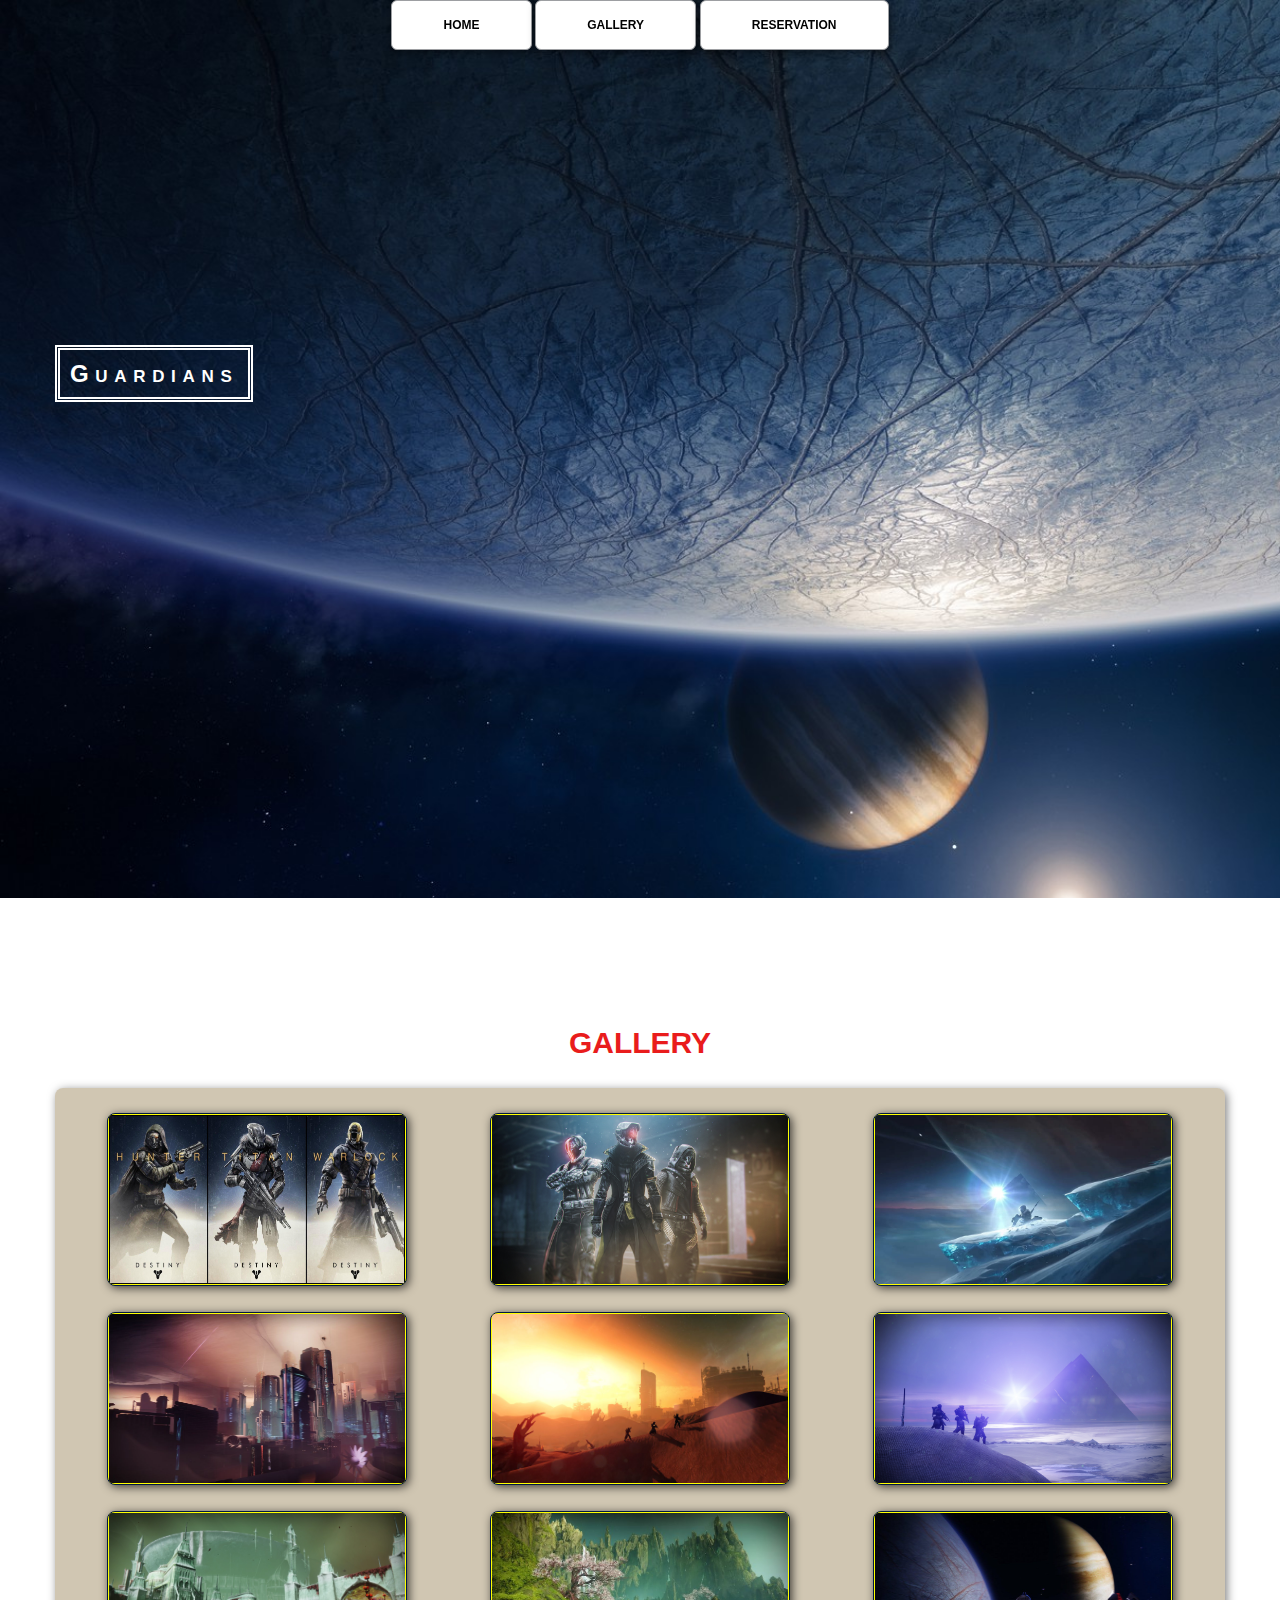
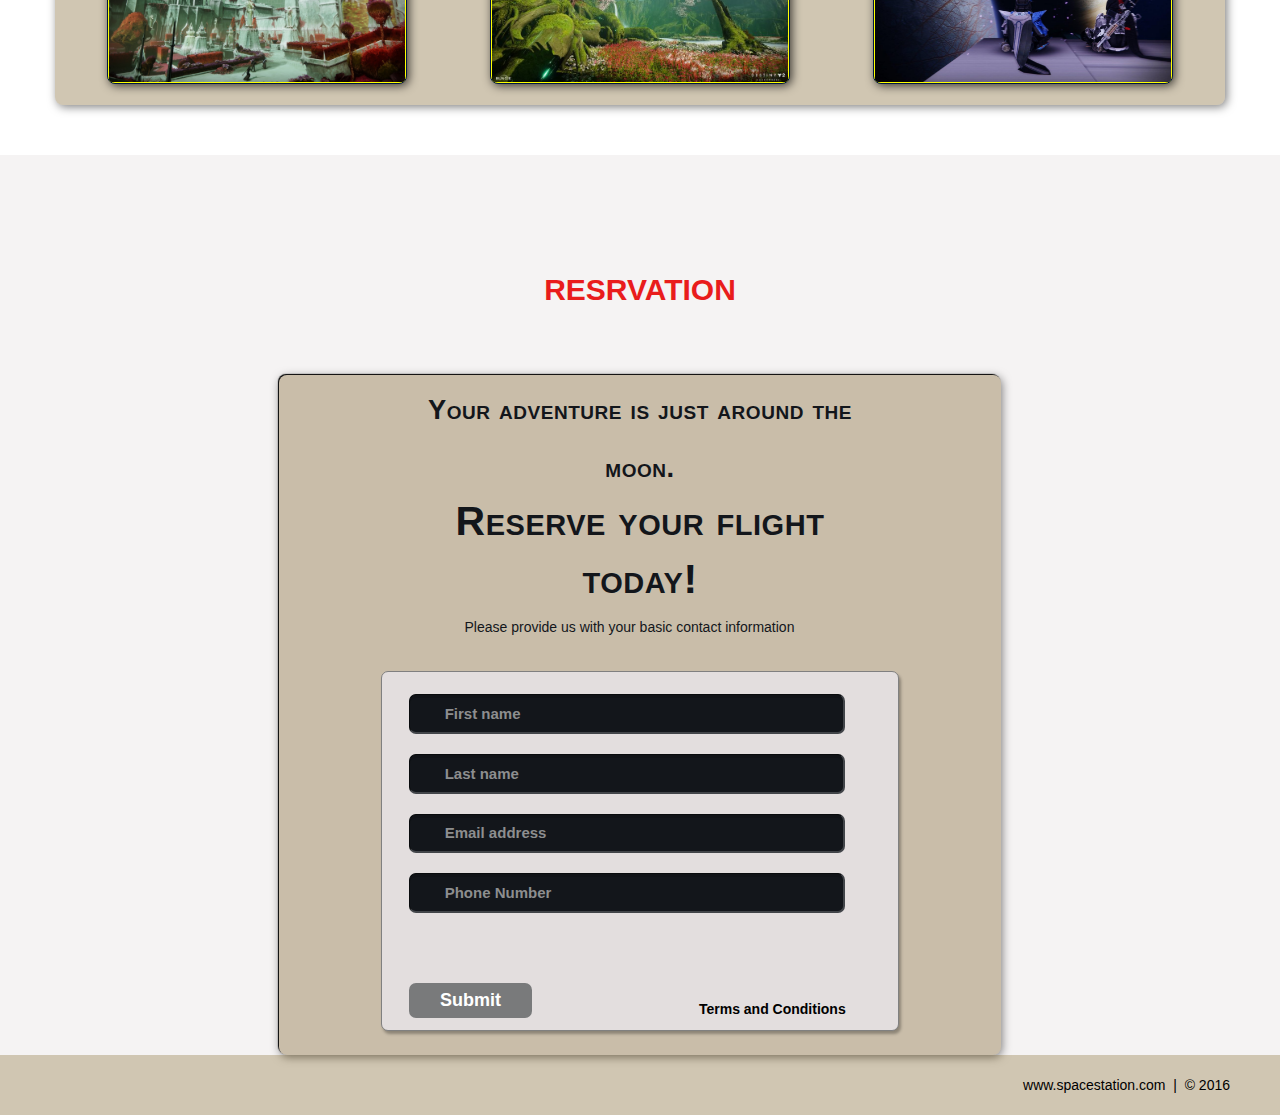
==== commit c7e70cdd: "Correcting Space_Project" ====
--- a/Space_Project/index.html
+++ b/Space_Project/index.html
@@ -1,21 +1,21 @@
 <!DOCTYPE html>
-<html lang+"en">
-	<head>
-		<meta charset="utf-8">
-		<title>Guardians! | Enlist</title>
-	</head>
+<html lang="en">
+
+<head>
+	<meta charset="utf-8">
+	<title>Guardians! | Enlist</title>
+	<link rel="stylesheet" href="./CSS/shared.css">
+	<link rel="stylesheet" href="./CSS/animations.css">
+</head>
 	<body>
 	
 		<!-- NAV -->
 		<div class="wrap">
 			<div class="menu-container">
 				<ul class="menu">
-					<a href="#home" id="link"><li>HOME</li></a>
+					<a href="#home"><li>HOME</li></a>
 					<a href="#gallery"><li>GALLERY</li></a>
 					<a href="#contact"><li>RESERVATION</li></a>
-					<li>HOME</li>
-					<li>GALLERY</li>
-					<li>RESERVATION</li>
 				</ul>
 			</div>
 		</div>
@@ -23,25 +23,25 @@
 		
 		<!--HOME -->
 		<div id="home">
-			<div>
-				<div>
-					<span>Guardians</span>
+			<div class="container">
+				<div class="text-center">
+					<span class="head-main">Guardians</span>
 				</div>
 			</div>
 		</div>
 		<!--END HOME -->
 		
 		<!-- GALLERY -->
-		<section id="gallery>
+		<section id="gallery">
 			<div class="container">
 				<h1>Gallery</h1>
 				<div class="flex-container">
 				
 					<!-- PHOTO-CONTAINER 1 -->
-					<div>
-						<div>
-							<img src="./images/thumb/Thumbnail_1.jpg" alt="">
-							<div>
+					<div class="photo-container">
+						<div class="photo">
+							<img src="./Images/Thumb/Thumbnail_1.jpg" alt="">
+							<div class="photo-overlay">
 								<h3>Click to Enlarge</h3>
 								<p>We have space launcher departing daily, book your flight today!</p>
 							</div>
@@ -50,10 +50,10 @@
 					<!-- PHOTO-CONTAINER 1 -->
 					
 					<!-- PHOTO-CONTAINER 2 -->
-					<div>
-						<div>
-							<img src="./images/thumb/Thumbnail_2.jpg" alt="">
-							<div>
+					<div class="photo-container">
+						<div class="photo">
+							<img src="./Images/Thumb/Thumbnail_2.jpg" alt="">
+							<div class="photo-overlay">
 								<h3>Click to Enlarge</h3>
 								<p>We have space launcher departing daily, book your flight today!</p>
 							</div>
@@ -62,10 +62,10 @@
 					<!-- PHOTO-CONTAINER 2 -->
 					
 					<!-- PHOTO-CONTAINER 3 -->
-					<div>
-						<div>
-							<img src="./images/thumb/Thumbnail_3.jpg" alt="">
-							<div>
+					<div class="photo-container">
+						<div class="photo">
+							<img src="./Images/Thumb/Thumbnail_3.jpg" alt="">
+							<div class="photo-overlay">
 								<h3>Click to Enlarge</h3>
 								<p>We have space launcher departing daily, book your flight today!</p>
 							</div>
@@ -74,10 +74,10 @@
 					<!-- PHOTO-CONTAINER 3 -->
 					
 					<!-- PHOTO-CONTAINER 4 -->
-					<div>
-						<div>
-							<img src="./images/thumb/Thumbnail_4.jpg" alt="">
-							<div>
+					<div class="photo-container">
+						<div class="photo">
+							<img src="./Images/Thumb/Thumbnail_4.jpg" alt="">
+							<div class="photo-overlay">
 								<h3>Click to Enlarge</h3>
 								<p>We have space launcher departing daily, book your flight today!</p>
 							</div>
@@ -86,10 +86,10 @@
 					<!-- PHOTO-CONTAINER 4 -->
 					
 					<!-- PHOTO-CONTAINER 5 -->
-					<div>
-						<div>
-							<img src="./images/thumb/Thumbnail_5.jpg" alt="">
-							<div>
+					<div class="photo-container">
+						<div class="photo">
+							<img src="./Images/Thumb/Thumbnail_5.jpg" alt="">
+							<div class="photo-overlay">
 								<h3>Click to Enlarge</h3>
 								<p>We have space launcher departing daily, book your flight today!</p>
 							</div>
@@ -98,10 +98,10 @@
 					<!-- PHOTO-CONTAINER 5 -->
 					
 					<!-- PHOTO-CONTAINER 6 -->
-					<div>
-						<div>
-							<img src="./images/thumb/Thumbnail_6.jpg" alt="">
-							<div>
+					<div class="photo-container">
+						<div class="photo">
+							<img src="./Images/Thumb/Thumbnail_6.jpg" alt="">
+							<div class="photo-overlay">
 								<h3>Click to Enlarge</h3>
 								<p>We have space launcher departing daily, book your flight today!</p>
 							</div>
@@ -110,10 +110,10 @@
 					<!-- PHOTO-CONTAINER 6 -->
 					
 					<!-- PHOTO-CONTAINER 7 -->
-					<div>
-						<div>
-							<img src="./images/thumb/Thumbnail_7.jpg" alt="">
-							<div>
+					<div class="photo-container">
+						<div class="photo">
+							<img src="./Images/Thumb/Thumbnail_7.jpg" alt="">
+							<div class="photo-overlay">
 								<h3>Click to Enlarge</h3>
 								<p>We have space launcher departing daily, book your flight today!</p>
 							</div>
@@ -122,10 +122,10 @@
 					<!-- PHOTO-CONTAINER 7 -->
 					
 					<!-- PHOTO-CONTAINER 8 -->
-					<div>
-						<div>
-							<img src="./images/thumb/Thumbnail_8.jpg" alt="">
-							<div>
+					<div class="photo-container">
+						<div class="photo">
+							<img src="./Images/Thumb/Thumbnail_8.jpg" alt="">
+							<div class="photo-overlay">
 								<h3>Click to Enlarge</h3>
 								<p>We have space launcher departing daily, book your flight today!</p>
 							</div>
@@ -134,10 +134,10 @@
 					<!-- PHOTO-CONTAINER 8 -->
 					
 					<!-- PHOTO-CONTAINER 9 -->
-					<div>
-						<div>
-							<img src="./images/thumb/Thumbnail_9.jpg" alt="">
-							<div>
+					<div class="photo-container">
+						<div class="photo">
+							<img src="./Images/Thumb/Thumbnail_9.jpg" alt="">
+							<div class="photo-overlay">
 								<h3>Click to Enlarge</h3>
 								<p>We have space launcher departing daily, book your flight today!</p>
 							</div>
@@ -151,16 +151,19 @@
 			<!-- END GALLERY -->
 					
 					<!-- RSVP -->
-					<section>
-						<div id="contact">
-							<div>
-								<h1>Resrvation</h1>
-								<div>
-									<h2><span>Your adventure is just around the moon.<span>
+					<section id="contact">
+						<div class="container">
+							<div class="heading-padding"></div>
+								<h1 class="heading-padding">Resrvation</h1>
+								<div class="reservation">
+									<h2>
+										<span>Your adventure is just around the moon.<span>
 										<br />Reserve your flight today!
 									</h2>
-									<p>
-									<div>
+									<p class="rsvp-text">
+										Please provide us with your basic contact information
+									</p>
+									<div class="form-rsvp">
 										<form action="" method="post">
 											<input class="rsvp" type="text" value="First name">
 											<input class="rsvp" type="text" value="Last name">
@@ -181,11 +184,11 @@
 					<!--END RSVP -->
 					
 					<!-- FOOTER -->
-					<div>
-						www.spacestations=.spacer
+					<div id="footer">
+						www.spacestation.com &nbsp;|&nbsp; &copy; 2016
 					</div>
 					<!-- END FOOTER -->
-									
+</html>				
 		
 					
 					--- a/Space_Project/CSS/shared.css
+++ b/Space_Project/CSS/shared.css
@@ -0,0 +1,359 @@
+/*-------------------------------------------
+        GENERIC STYLES
+-------------------------------------------*/
+html{
+    font-family: sans-serif;
+    font-size: 62.5%;
+    -webkit-tap-highlight-color: rgba(0, 0, 0, 0);
+    -webkit-text-size-adjust: 100%;
+    -ms-text-size-adjust: 100%;
+}
+
+body {
+    font-size: 14px;
+    margin: 0;
+    font-family: "Helvetica Neue", Helvetica, Arial, sans-sarif;
+    line-height: 1.42857143;
+    color: #333;
+    background-color: #fff;
+}
+
+footer,
+nav {
+    display: block;
+}
+
+h1, h2, h3, h4, h5, h6 {
+    font-family: 'open sans', sans-serif;
+}
+
+h1 {
+    line-height: 50px;
+    font-weight: 900;
+    font-size: 30px;
+    text-transform: uppercase;
+    text-align: center;
+    color: #E91C1C;
+    text-shadow: 2px 2px 3px rgba(0, 0, 0, 0)
+}
+
+h2 {
+    line-height: 50px;
+    color: #E91C1C;
+}
+
+h3 {
+    line-height: 30px;
+    padding-bottom: 20px;
+}
+
+h4 {
+    padding-top: 25px;
+    line-height: 40px;
+    padding-bottom: 0px;
+    font-size: 22px;
+    font-weight: 900;
+}
+
+p {
+    font-weight: 300;
+    line-height: 30px;
+    padding-bottom: 15px;
+}
+
+.text-center {
+    text-align: 40px;
+}
+
+.heading-padding {
+    padding-bottom: 40px;
+}
+
+section {
+    padding-top: 50px;
+    margin-top: 50px;
+}
+
+.navbar {
+    height:105px;
+    max-height: 340px;
+    display: inline-block;
+}
+
+.container {
+    padding-right: 15px;
+    padding-left: 15px;
+    margin-right: auto;
+    margin-left: auto;
+}
+
+.container-fluid {
+    padding-right: 15px;
+    padding-left: 15px;
+    margin-right: auto;
+    margin-left: auto;
+}
+
+.row {
+    margin-right: -15px;
+    margin-left: -15px;
+}
+
+.clearfix::after,
+.container::after,
+navbar::after {
+    clear: both;
+    display: table;
+    content: " ";
+    content: " ";
+}
+
+.wrap {
+    height: 100%;
+    width: 100%;
+    position: absolute;
+    overflow: hidden;
+    top: 0;
+    left: 0;
+    text-align: center;
+}
+
+.menu-container {
+    max-height: 340px;
+    margin: 0% auto;
+    content:" ";
+    content:"";
+    width: 100%;
+    position: fixed;
+    z-index: 100;
+}
+ #home { 
+    background: url(../Images/Thumb/Background_Thumbnail.jpg) no-repeat 50% 50%;
+    background: url(../Images/Thumb/Background_Thumbnail.jpg);
+    background-attachment: fixed;
+    -webkit-background-size: cover;
+    -moz-background-size: cover;
+    -o-background-size: cover;
+    background-size: cover;
+    width: 100%;
+    display: block;
+    height: auto;
+    padding-top: 350px;
+    padding-bottom: 500px;
+    color: #fff;
+ }
+
+ .head-main {
+    text-shadow: 2px 4px 5px rgba (0, 0, 0, 0.9);
+    font-variant: small-caps;
+    color: #fff;
+    letter-spacing: 5pt;
+    word-spacing: 5pt;
+    word-spacing: 21pt;
+    font-size: 4.5em;
+    text-align: left;
+    font-family: impact, sans-serif;
+    line-height: 2;
+    font-weight: 900;
+    border: 5px double #fff;
+    padding: 10px; 
+ }
+
+ .head-sub-main {
+    font-size: 23px;
+    font-weight: 500;
+    padding: 50px 20px 10px 20px;
+    text-transform: uppercase;
+ }
+
+ .head-last {
+    font-size: 23px;
+    font-weight: 500;
+    padding: 50px 20px 10px 20px;
+    text-transform: uppercase;
+ }
+
+ /*------------------------------------------------------
+    Contact Style
+-------------------------------------------------------*/
+.flex-container{
+    display: -webkit-flex;
+    display: flex;
+    flex-wrap: wrap;
+    padding: 10px;
+    border-radius: 8px;
+    margin: 0px auto;
+    background-color: rgba(100, 65, 0, .3);
+    box-shadow: 2px 2px 10px 0 rgba(0, 0, 0, 0.5);
+}
+
+#contact{
+    background-color: #f5f3f3;
+}
+.reservation {
+    width: 60%;
+    padding: 10px;
+    border-radius: 8px;
+    margin: 0px auto;
+    background-color: rgba(100, 65, 0, .3);
+    box-shadow: -1px -1px 1px 0 rgba(0, 0, 0, 1), 1px 2px 10px 0 rgba(0, 0, 0, 0.5)
+}
+
+.reservation h2 {
+    width:  70%;
+    text-align: center;
+    margin: 0 auto;
+    color: #13161b;
+    font-weight: 500; 
+    font-size: 1.3em;
+    letter-spacing: 0pt;
+    word-spacing: 0pt;
+}
+
+.reservation h2 span {
+    width:  70%;
+    text-align: center;
+    margin: 0 auto;
+    color: #13161b;
+    font-weight: 900; 
+    font-size: 1.5em;
+    font-variant: small-caps;
+    letter-spacing: .4pt;
+    word-spacing: .3pt;
+}
+
+.reservation p {
+    color: #13161B;
+    width: 50%;
+    margin: 0 auto;
+}
+
+.reservation form {
+    font-size: 15px;
+    outline: none;
+    font-weight: 600;
+    color: #8D8E8F;
+    padding: 12px 12px;
+    width: 70%;
+    border: 1px solid #808080;
+    margin: 2% auto;
+    border-radius: 7px;
+    background: rgb(227, 222, 222);
+    box-shadow: 2px 3px 3px 0px rgba(0, 0, 0, 0.3);
+    font-family: 'Raleway', sans-serif;
+}
+
+.reservation input[type="text"] {
+    font-size: 15px;
+    outline: none;
+    font-weight: 600;
+    color: #8D8E8F;
+    padding: 2% 1% 2% 7%;
+    width: 80%;
+    border-top: 1px solid #090B0D;
+    border-right: 2px solid #424549;
+    border-bottom: 2px solid #424549;
+    border-left: 1px solid #090B0D;
+    margin: 10px 1em;
+    border-radius: 7px;
+    background: #13161B;
+    box-shadow: inset 0px 3px 0px 0px rgba(5, 5, 5, 0.15);
+    font-family: 'raleway', sans-serif;
+}
+
+.reservation input[type="text"]:hover {
+    box-shadow: 0 0 18px rgba(100, 65, 0, .8);
+}
+
+.form-spacer {
+    padding: 30px 39px;
+}
+
+.terms {
+    margin: 30px 1px 0 0;
+    margin-top: 13%;
+    padding-left: 52px;
+    font-size: 14px;
+    line-height: 5px;
+    color: #000;
+    cursor: pointer;
+    font-family: 'Raleway', sans-serif;
+    font-weight: 600;
+    position: relative;
+    display: inline;
+    float: right;
+}
+
+.terms:hover{
+    color: orange;
+    text-decoration: underline;
+}
+
+.submit input[type="submit"]{
+    color: rgb(255, 255, 255);
+    cursor: pointer;
+    border: none;
+    font-weight: 900;
+    outline: none;
+    text-align: center;
+    font-family: 'Raleway',sans-serif;
+    margin: 0px 3%;
+    padding: 7px 0px;
+    width: 25%;
+    font-size: 18px;
+    transition: border-color 0.3s color 0.3s background-color0.3s;
+    border-radius: 7px;
+    background-color: #797a7b;
+    box-shadow: 1px 1px 4px 0 rgba (0, 0, 0, 0.3);
+}
+
+.submit input[type="submit"]:hover {
+    color: #000;
+    background-color: #8D8E8F;
+    box-shadow: inset 1px 2px 15px 0 rgba(0, 0, 0, 0.5);
+}
+
+/*---------------------------------------------------------------
+    FOOTER STYLES
+---------------------------------------------------------------*/
+#footer {
+    background-color: rgba(100, 65, 0, .3);
+    color: #000;
+    text-shadow: 2px 2px 8px 0 rgba(0, 0, 0, .3);
+    padding: 20px 50px 20px 50px;
+    text-align: right;
+}
+
+/*--------------------------------------------------------------
+    @MEDIA QUERIES
+--------------------------------------------------------------*/
+
+@media all and (max-width: 640px) and (min-width: 200px) {
+    .head-main {
+        font-size: 28px;
+    }
+}
+
+@media all and (min-width: 381px) and (min-width: 200px) {
+    .head-main {
+        font-size: 24px;
+    }
+}
+
+@media (min-width: 768px) {
+    .container {
+        width: 750px;
+    }
+}
+
+@media (min-width: 992px) {
+    .container {
+        width: 750px;
+    }
+}
+
+@media (min-width: 1200px) {
+    .container {
+        width: 1170px;
+    }
+}--- a/Space_Project/CSS/animations.css
+++ b/Space_Project/CSS/animations.css
@@ -0,0 +1,108 @@
+
+/*-------------------------------------------------------
+    MENU SECTION ANIMATION
+-------------------------------------------------------*/
+.menu {
+    color: #f00;
+    font: bold 12px/18px sans-serif;
+    text-align: center;
+    display: inline;
+    margin: 0% auto;
+    padding: 0;
+    list-style: none;
+    text-decoration: none;
+}
+
+.menu li { 
+    color: #000;
+    background-color: rgba(255, 255, 255, 1);
+    display: inline-block;
+    margin: 0% auto;
+    position: relative;
+    padding: 15px 4%;
+    border: 1px solid #9D9FA2;
+    box-shadow: 2px 2px 10px 0 rgba(0, 0, 0, 0.5);
+    border-radius: 6px;
+    /*background-color: #052136;*/
+    cursor: pointer;
+    transition-property: background;
+    transition-duration: .4s;
+    transition-delay: 0s;
+    transition-timing-function: ease-in-out;
+}
+
+.menu li:hover {
+    color: #f00;
+    background-color: rgba(100, 65,0,0.3);
+}
+
+/*-----------------------------------------------------
+    GALLERY SECTION ANIMATION
+-----------------------------------------------------*/
+
+.photo {
+    position: relative;
+    line-height: 0;
+    margin-bottom: 2em;
+    overflow: hidden;
+    border-radius: 8px;
+    padding: 1px;
+    border: 1px solid #021a40;
+    background-color: #ff0;
+    box-shadow: 2px 2px 10px 0 rgba(0, 0, 0, 0.7);
+}
+
+.photo-container {
+    text-align: center;
+    margin: 15px auto;
+    width: 300px;
+    height: 169px;
+}
+
+.photo-container img {
+    max-width: 100%;
+    width: 300px;
+    height: 169px;
+}
+
+.photo-overlay {
+    color: #fff;
+    position: absolute;
+    top: 0;
+    right: ;
+    bottom: 0;
+    left: 0;
+    padding-left: 20px;
+    padding-right: 20px;
+    justify-content: center;
+    align-items: center;
+    background: rgba(0, 0, 0, .5)
+}
+
+.white-head {
+    color: #C9BDAA;
+    margin-top: 5%;
+}
+/*----------------------------------------------
+    PHOTO OVERLAY TRANSITIONS
+----------------------------------------------*/
+
+.photo-overlay {
+    opacity: 0;
+    transition: opacity .5s;
+    border-radius: 10px;
+    cursor: pointer;
+}
+
+.photo-overlay:hover {
+    opacity: 1;
+}
+
+.photo img {
+    transition: transform .5s;
+    transform-origin: 50% 50%;
+}
+
+.photo:hover img {
+    transform: scale(1.1);
+}